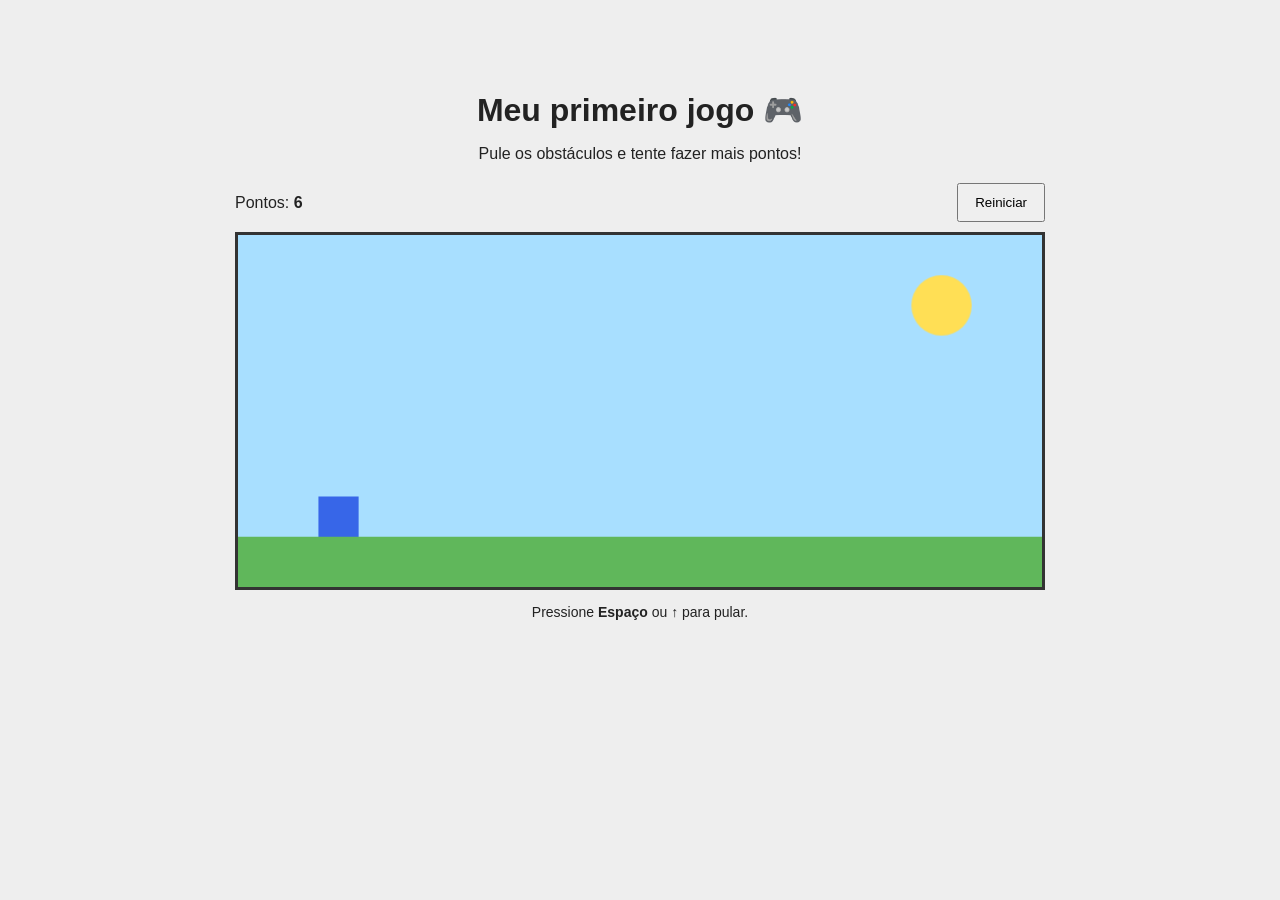
==== exemplo/index.html @ b317757c "Add files via upload" ====
<!DOCTYPE html>
<html lang="pt-BR">
<head>
    <meta charset="UTF-8">
    <meta name="viewport" content="width=device-width, initial-scale=1.0">
    <title>Meu primeiro jogo Canvas</title>
    <link rel="stylesheet" href="style.css">
    <script src="script.js" defer></script>
</head>
<body>
    <main class="container">
        <h1>Meu primeiro jogo 🎮</h1>
        <p>Pule os obstáculos e tente fazer mais pontos!</p>
        <div class="informacoes">
            <span>Pontos: <strong id="pontos">0</strong></span>
            <button onclick="reiniciarJogo()">Reiniciar</button>
        </div>
        <canvas id="jogo" width="800" height="350"></canvas>
        <p class="ajuda">Pressione <strong>Espaço</strong> ou <strong>↑</strong> para pular.</p>
    </main>
</body>
</html>
---- exemplo/style.css ----
* {
    box-sizing: border-box;
}

body {
    margin: 0;
    font-family: Arial, sans-serif;
    background-color: #eeeeee;
    color: #222222;
}

.container {
    max-width: 850px;
    margin: 50px auto;
    padding: 20px;
    text-align: center;
}

h1 {
    margin-bottom: 8px;
}

.informacoes {
    display: flex;
    justify-content: space-between;
    align-items: center;
    margin: 20px 0 10px;
}

button {
    padding: 10px 16px;
    cursor: pointer;
}

canvas {
    display: block;
    width: 100%;
    height: auto;
    background-color: #a8dfff;
    border: 3px solid #333333;
}

.ajuda {
    font-size: 14px;
}
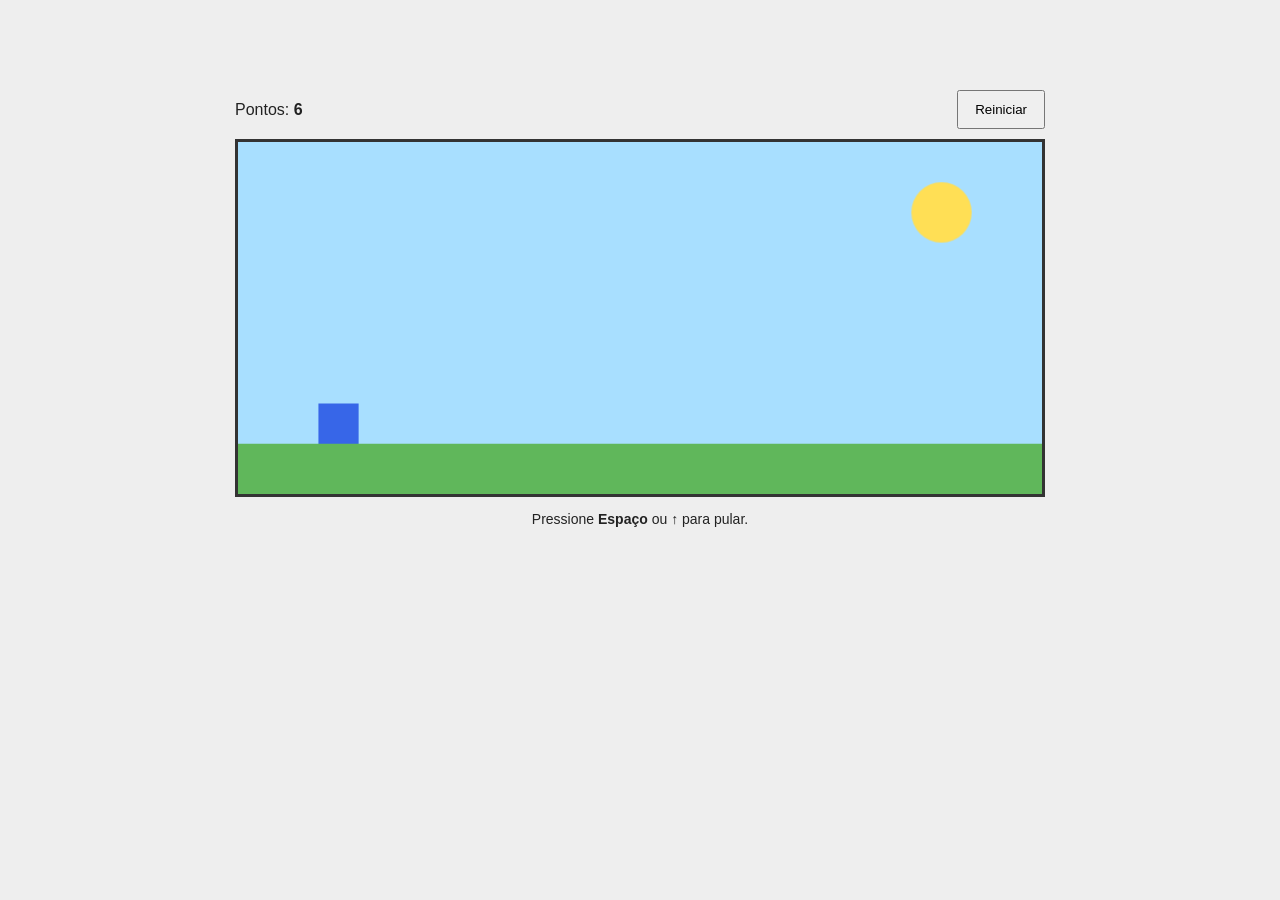
==== commit 24d052a3: "Update index.html" ====
--- a/exemplo/index.html
+++ b/exemplo/index.html
@@ -9,8 +9,6 @@
 </head>
 <body>
     <main class="container">
-        <h1>Meu primeiro jogo 🎮</h1>
-        <p>Pule os obstáculos e tente fazer mais pontos!</p>
         <div class="informacoes">
             <span>Pontos: <strong id="pontos">0</strong></span>
             <button onclick="reiniciarJogo()">Reiniciar</button>
